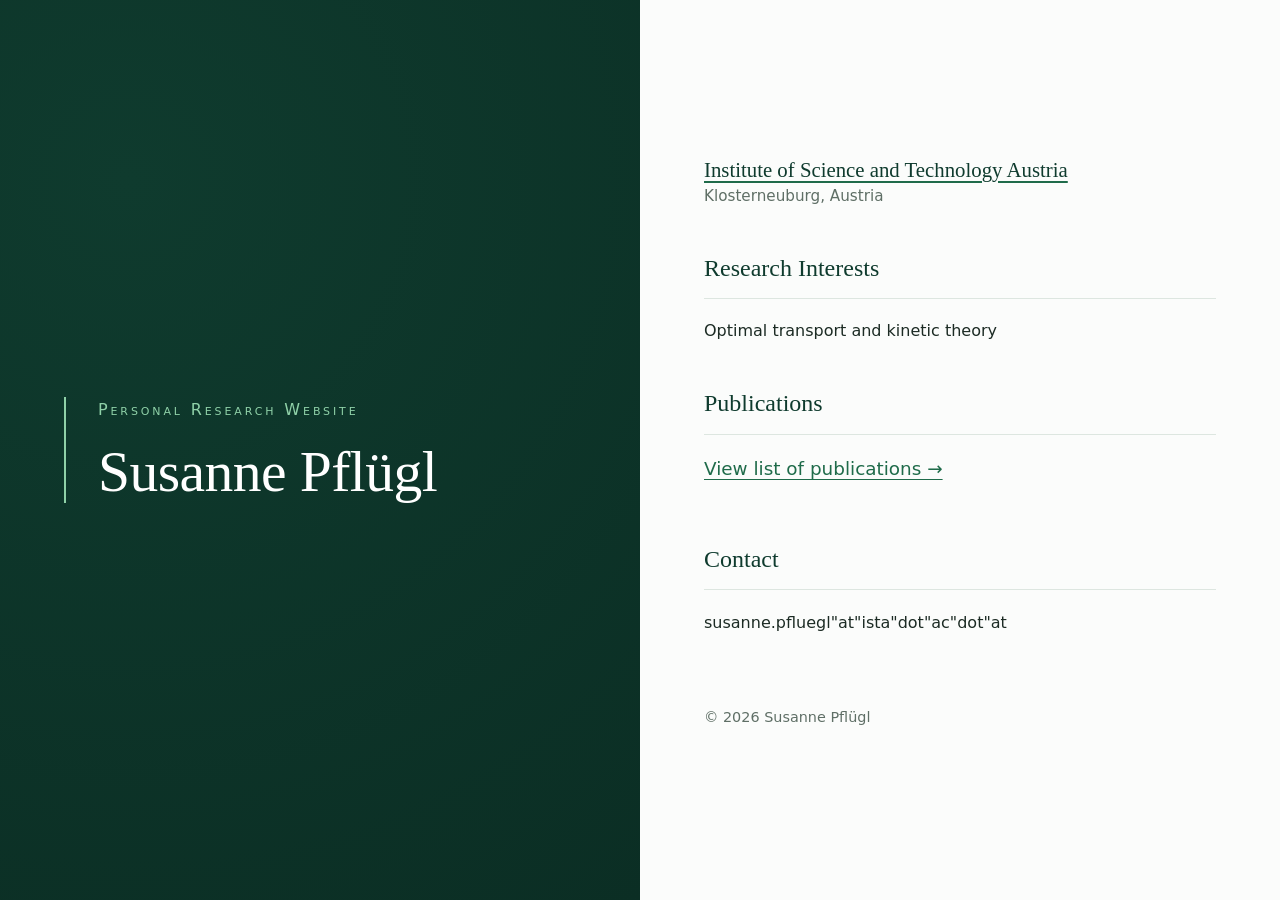
==== index.html @ 1bab6352 "Add files via upload Homepage and publication list added" ====
<!DOCTYPE html>
<html lang="en">
<head>
  <meta charset="UTF-8">
  <meta name="viewport" content="width=device-width, initial-scale=1.0">

  <!-- PERSONALIZE: Page title shown in the browser tab -->
  <title>Susanne Pflügl – Research</title>

  <link rel="stylesheet" href="style.css">
</head>
<body>
  <div class="split">

    <header class="left">
      <div class="left-inner">
        <p class="label">Personal Research Website</p>
        <!-- PERSONALIZE: Your name -->
        <h1>Susanne Pflügl</h1>
      </div>
    </header>

    <main class="right">
      <section>
        <!--h2>Affiliation</h2-->
        <div class="affiliation">
          <!-- PERSONALIZE: Name of your research institution (change the link to its website too) -->
          <p class="institution"><a href="https://www.ista.ac.at/en/home/">Institute of Science and Technology Austria</a></p>
          <!-- PERSONALIZE: Your department, institute or research group -->
          <!--p class="unit">Department / Institute / Research Group</p-->
          <!-- PERSONALIZE: City and country of the institution -->
          <p class="location">Klosterneuburg, Austria</p>
        </div>
      </section>

      <section>
        <h2>Research Interests</h2>
        <p class="interests">
          <!-- PERSONALIZE: Replace, add or remove interests (one <li> per interest) -->
           Optimal transport and kinetic theory</p>
          <!--li>Kinetic theory</li-->
          <!--li>Research interest 3</li-->
        </ol>
      </section>

      <section>
        <h2>Publications</h2>
        <!-- Link to the publications page (publications.html must be in the same folder) -->
        <p><a href="publications.html">View list of publications &rarr;</a></p>
      </section>

      <section>
        <h2>Contact</h2>
        <!-- PERSONALIZE: Your email address (change it in BOTH places: href and visible text) -->
        <!--p><a href="mailto:max.mustermann@example.com">max.mustermann@example.com</a></p-->
        <p>susanne.pfluegl"at"ista"dot"ac"dot"at</p>
      </section>

      <footer>
        <!-- PERSONALIZE: Your name in the footer -->
        <p>&copy; 2026 Susanne Pflügl</p>
      </footer>
    </main>

  </div>
</body>
</html>
---- style.css ----
/* Green 1: Deep forest green, elegant serif headings (with affiliation section) */

/* PERSONALIZE (optional): change colors here */
:root {
  --dark: #0f3b2e;
  --dark-2: #0b2e24;
  --accent: #8fd1a8;
  --accent-dark: #1f6b4a;
  --bg: #fbfcfb;
  --text: #1c2b24;
  --muted: #5f6f66;
  --rule: #dde6e0;
}

* { box-sizing: border-box; }

body {
  margin: 0;
  font-family: system-ui, -apple-system, "Segoe UI", Roboto, sans-serif;
  line-height: 1.65;
  color: var(--text);
}

.split {
  display: grid;
  grid-template-columns: 1fr 1fr;
  min-height: 100vh;
}

.left {
  background: radial-gradient(circle at 20% 20%, var(--dark) 0%, var(--dark-2) 100%);
  color: #fff;
  display: flex;
  align-items: center;
  padding: 3rem 4rem;
  position: sticky;
  top: 0;
  height: 100vh;
}

.left-inner {
  border-left: 2px solid var(--accent);
  padding-left: 2rem;
}

.label {
  margin: 0 0 1rem;
  font-variant: small-caps;
  letter-spacing: 0.18em;
  font-size: 1rem;
  color: var(--accent);
}

.left h1 {
  margin: 0;
  font-family: Georgia, "Times New Roman", serif;
  font-weight: normal;
  font-size: 3.6rem;
  line-height: 1.1;
  letter-spacing: -0.01em;
}

.right {
  background: var(--bg);
  padding: 4rem 4rem;
  display: flex;
  flex-direction: column;
  justify-content: center;
}

.right section { margin-bottom: 2.5rem; }

.right h2 {
  font-family: Georgia, "Times New Roman", serif;
  font-weight: normal;
  font-size: 1.5rem;
  color: var(--dark);
  margin: 0 0 1.2rem;
  padding-bottom: 0.6rem;
  border-bottom: 1px solid var(--rule);
}

/* Affiliation section */
.affiliation p { margin: 0; }

.institution {
  font-family: Georgia, "Times New Roman", serif;
  font-size: 1.3rem;
  line-height: 1.35;
}

.institution a {
  color: var(--dark);
  font-size: inherit;
  text-decoration-color: var(--accent-dark);
  text-underline-offset: 4px;
}

.institution a:hover { color: var(--accent-dark); }

.unit {
  margin-top: 0.4rem !important;
  font-size: 1.05rem;
  color: var(--text);
}

.location {
  font-size: 0.95rem;
  color: var(--muted);
}

.interests {
  list-style: none;
  counter-reset: item;
  padding: 0;
  margin: 0;
}

.interests li {
  counter-increment: item;
  font-size: 1.15rem;
  padding: 0.7rem 0;
}

.interests li::before {
  content: counter(item) ".";
  font-family: Georgia, "Times New Roman", serif;
  color: var(--accent-dark);
  font-weight: bold;
  margin-right: 0.9rem;
}

a {
  color: var(--accent-dark);
  font-size: 1.15rem;
  text-underline-offset: 4px;
  word-break: break-all;
}

a:hover { color: var(--dark); }

footer { color: var(--muted); font-size: 0.9rem; }

@media (max-width: 800px) {
  .split { grid-template-columns: 1fr; }
  .left { position: static; height: auto; padding: 4rem 1.5rem; }
  .left h1 { font-size: 2.6rem; }
  .right { padding: 3rem 1.5rem; }
}


* Publications page: single column, scrolls normally */
.pub-page {
  background: var(--bg);
}
 
.pub-header {
  border-top: 5px solid var(--dark);
  border-bottom: 1px solid var(--rule);
  background: #fff;
}
 
.pub-header-inner {
  max-width: 780px;
  margin: 0 auto;
  padding: 1.2rem 1.5rem;
  display: flex;
  flex-wrap: wrap;
  justify-content: space-between;
  align-items: baseline;
  gap: 0.5rem 1.5rem;
}
 
.pub-name {
  font-family: Georgia, "Times New Roman", serif;
  font-size: 1.3rem;
  color: var(--dark);
}
 
.pub-header a {
  font-size: 0.95rem;
  text-underline-offset: 4px;
}
 
.pub-main {
  max-width: 780px;
  margin: 0 auto;
  padding: 3rem 1.5rem 2rem;
}
 
.pub-main h1 {
  margin: 0 0 2rem;
  padding-bottom: 0.8rem;
  font-family: Georgia, "Times New Roman", serif;
  font-weight: normal;
  font-size: 2.4rem;
  line-height: 1.15;
  color: var(--dark);
  border-bottom: 1px solid var(--rule);
}
 
.pub-footer {
  max-width: 780px;
  margin: 0 auto;
  padding: 1rem 1.5rem 3rem;
}
 
.pub-footer p { margin: 0; }
 
/* Publication list */
.publications h3 {
  font-family: Georgia, "Times New Roman", serif;
  font-weight: normal;
  font-size: 1.2rem;
  color: var(--accent-dark);
  margin: 2rem 0 0.4rem;
}
 
.publications h3:first-of-type { margin-top: 0; }
 
.publications ul {
  list-style: none;
  padding: 0;
  margin: 0;
}
 
.publications li {
  padding: 1rem 0;
  border-bottom: 1px solid var(--rule);
}
 
.pub-title {
  margin: 0;
  font-family: Georgia, "Times New Roman", serif;
  font-size: 1.15rem;
  line-height: 1.4;
  color: var(--dark);
}
 
.pub-authors {
  margin: 0.25rem 0 0;
  font-size: 0.95rem;
  color: var(--text);
}
 
.pub-venue {
  margin: 0.1rem 0 0;
  font-size: 0.95rem;
  font-style: italic;
  color: var(--muted);
}
 
.pub-links {
  margin: 0.4rem 0 0;
  font-size: 0.9rem;
}
 
.pub-links a {
  font-size: 0.9rem;
  margin-right: 1rem;
}
 
footer { color: var(--muted); font-size: 0.9rem; }
 
@media (max-width: 800px) {
  .split { grid-template-columns: 1fr; }
  .left { position: static; height: auto; padding: 4rem 1.5rem; }
  .left h1 { font-size: 2.6rem; }
  .right { padding: 3rem 1.5rem; }
}
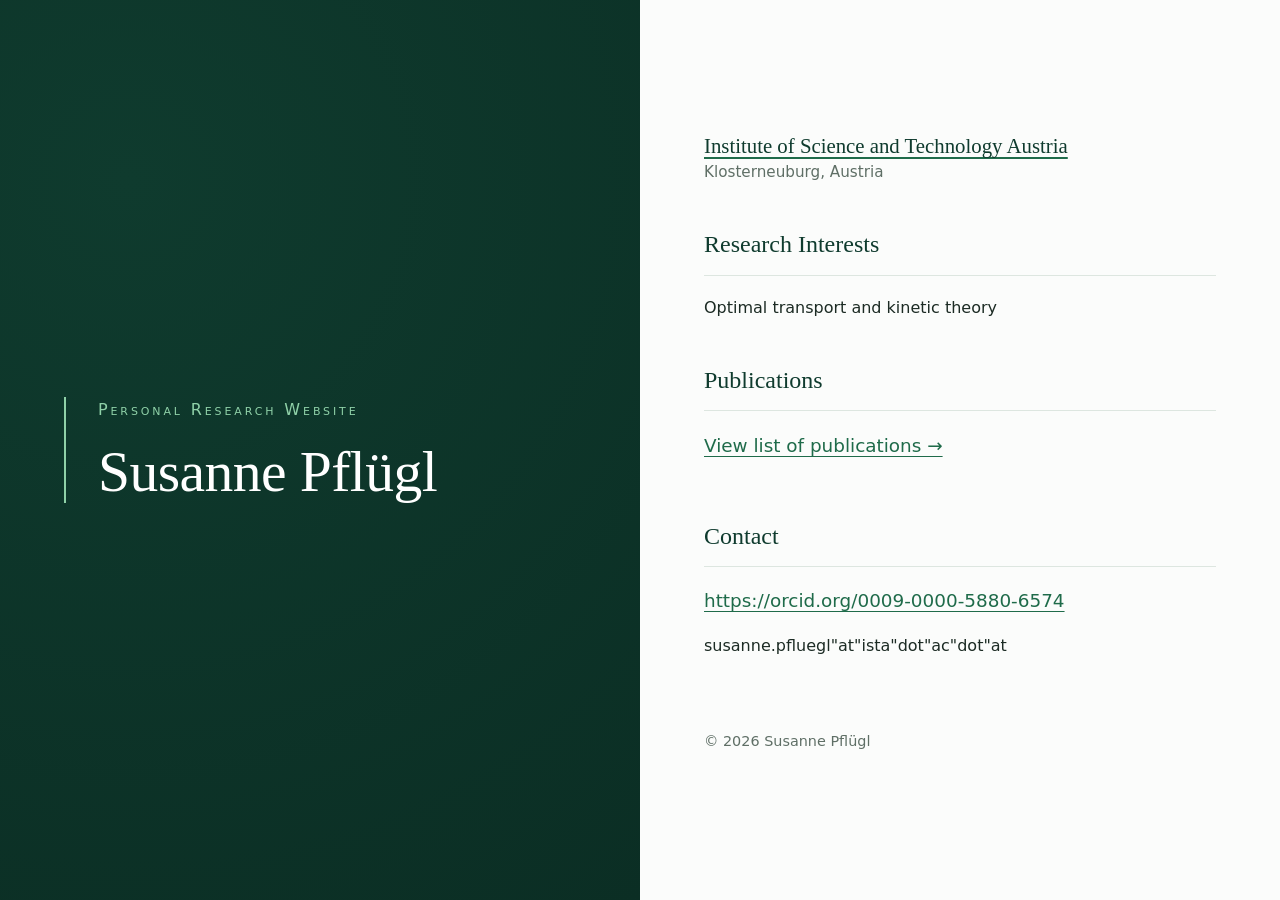
==== commit 65c163f0: "Add files via upload added orcid" ====
--- a/index.html
+++ b/index.html
@@ -52,7 +52,7 @@
       <section>
         <h2>Contact</h2>
         <!-- PERSONALIZE: Your email address (change it in BOTH places: href and visible text) -->
-        <!--p><a href="mailto:max.mustermann@example.com">max.mustermann@example.com</a></p-->
+        <p><a href="https://orcid.org/0009-0000-5880-6574">https://orcid.org/0009-0000-5880-6574</a></p>
         <p>susanne.pfluegl"at"ista"dot"ac"dot"at</p>
       </section>
 
